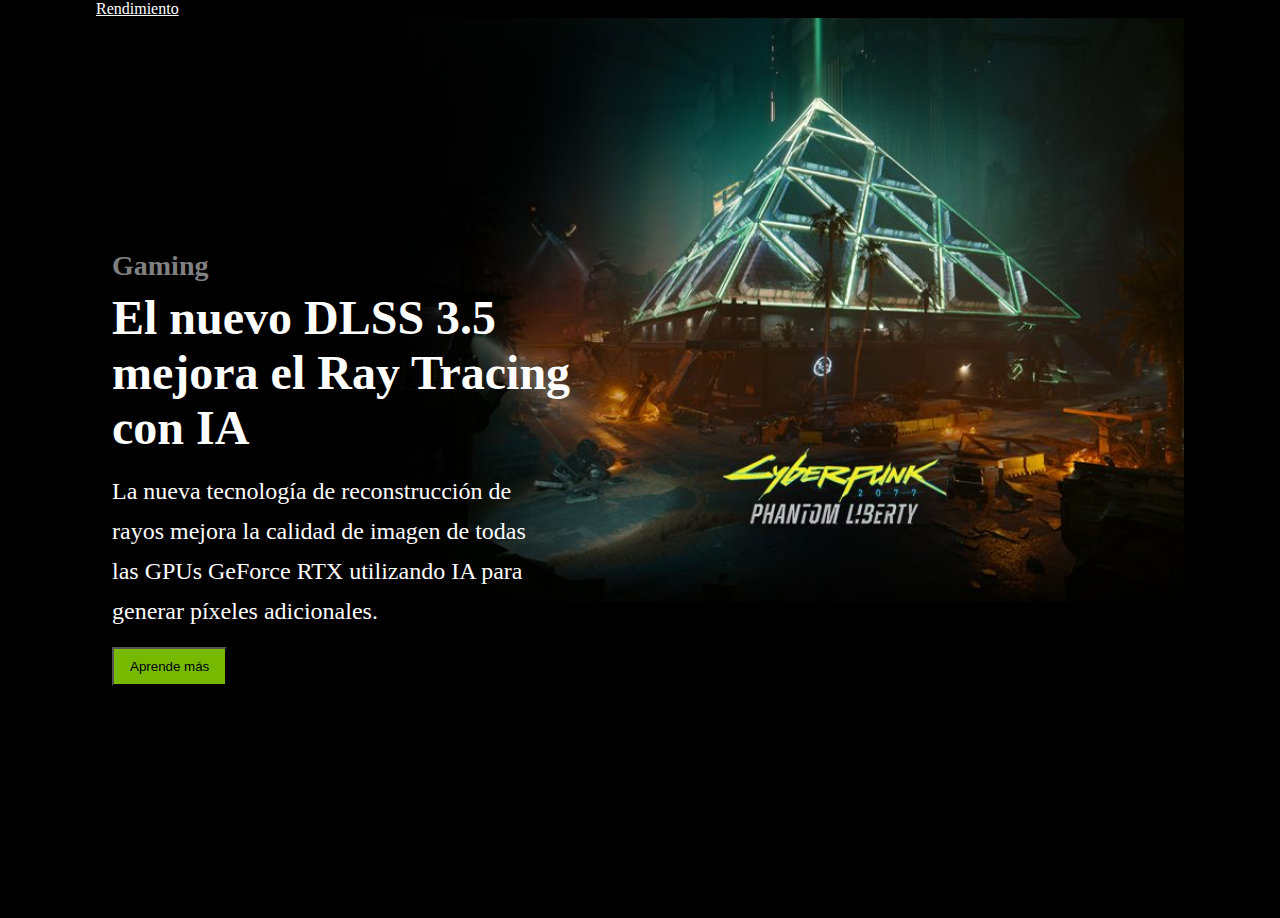
==== index.html @ e13557ce "primera y segunda pagina" ====
<!DOCTYPE html>
<html lang="en">

<head>
  <meta charset="UTF-8">
  <meta name="viewport" content="width=device-width, initial-scale=1.0">
  <link rel="stylesheet" href="style.css">
  <title>Inicio</title>
</head>

<body class="main">
  <header>
    <nav>
      <a href="./rendimiento.html">Rendimiento</a>
    </nav>
  </header>
  <section class="portada">
    <div class="portada__content">
      <span class="portada__etiqueta">Gaming</span>
      <h1 class="portada__h1">El nuevo DLSS 3.5 mejora el Ray Tracing con IA</h1>
      <p class="portada__parrafo">La nueva tecnología de reconstrucción de rayos mejora la calidad de imagen de todas
        las
        GPUs GeForce RTX utilizando IA para generar píxeles adicionales.</p>
      <button class="portada__button">Aprende más</button>
    </div>
  </section>
</body>

</html>
---- style.css ----
* {
	margin: 0;
	padding: 0;
	box-sizing: border-box;
	color: white;
}
body {
	background-color: black;
}
.main {
	width: 85%;
	margin: auto;
}

.portada {
	height: 100vh;
	width: 100%;
	display: flex;
	flex-direction: column;
	justify-content: center;
	background-image: url('./public/portada.jpg');
	background-repeat: no-repeat;
	background-size: contain;
}
.portada__content {
	width: 50%;
	padding-left: 1rem;
}
.portada__etiqueta {
	color: gray;
	font-size: 28px;
	font-weight: 600;
}
.portada__h1 {
	margin-top: 8px;
	margin-bottom: 1rem;
	font-size: 3rem;
}
.portada__parrafo {
	width: 80%;
	font-size: 1.5rem;
	line-height: 2.5rem;
	margin-bottom: 1rem;
}
.portada__button {
	background-color: #76b900;
	padding: 10px 16px;
	color: black;
}

/* segunda página */
.portada2 {
	height: 100vh;
	width: 100%;
	background-image: url('./public/nvidia-dlss-video-xlrg-hero-background-bb770-d@2x.jpg');
	background-repeat: no-repeat;
	background-size: cover;
	display: flex;
	flex-direction: column;
	align-items: center;
	justify-content: center;
}
.portada2__content {
	width: 60%;
	text-align: center;
}
.portada2__etiqueta {
	font-size: 18px;
	font-weight: 700;
}
.portada2__h2 {
	font-size: 2.2rem;
	font-weight: 800;
	margin-top: 1rem;
	margin-bottom: 1rem;
}
.portada2__parrafo {
	font-size: 18px;
	font-weight: 400;
	line-height: 1.3rem;
	margin-bottom: 3rem;
}
.portada2__descripcion {
	font-size: 12px;
	color: gray;
}
.video {
	width: 100%;
}
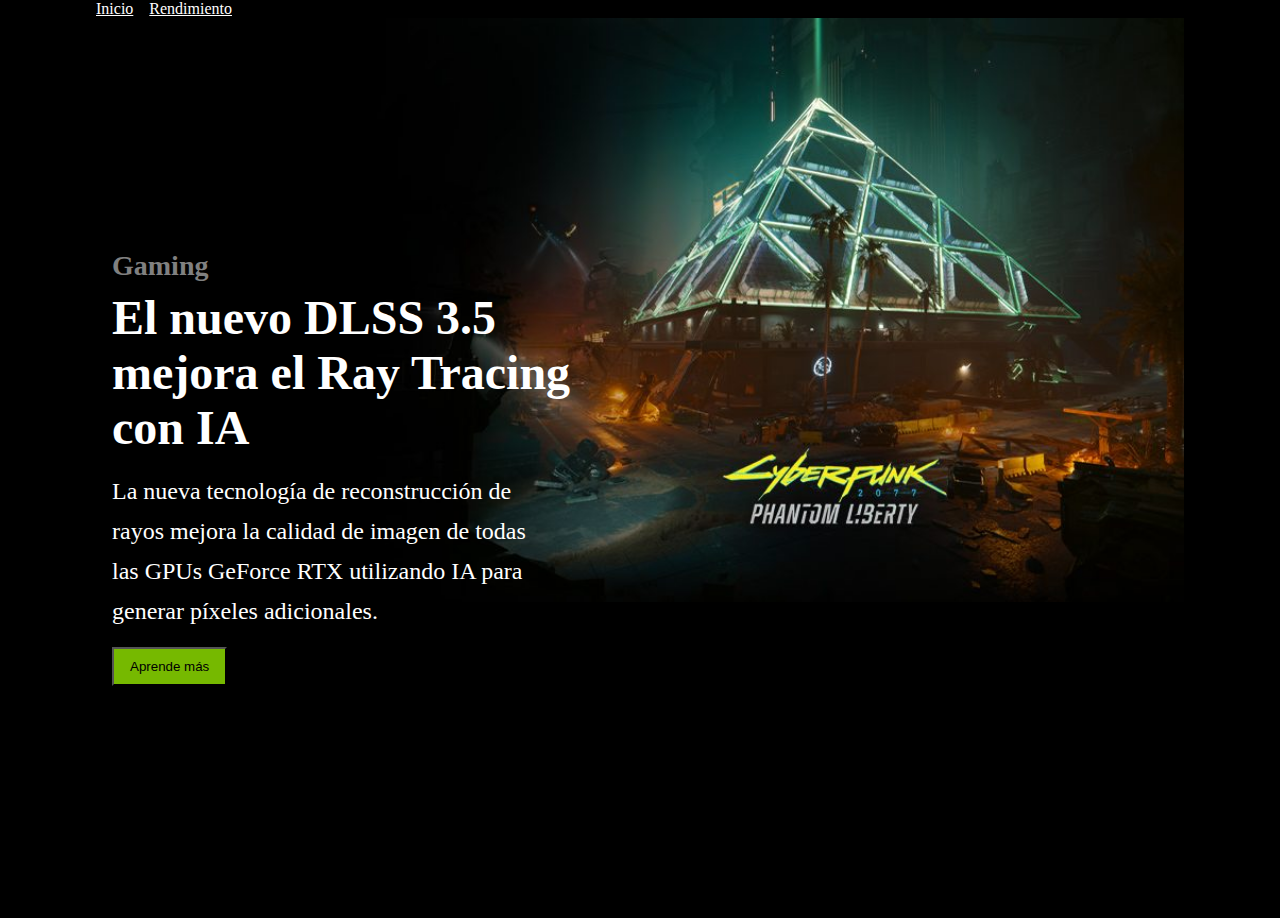
==== commit bbcaa860: "add ul y li" ====
--- a/index.html
+++ b/index.html
@@ -11,7 +11,11 @@
 <body class="main">
   <header>
     <nav>
-      <a href="./rendimiento.html">Rendimiento</a>
+      <ul>
+        <li><a href="#">Inicio</a></li>
+        <li><a href="./rendimiento.html">Rendimiento</a></li>
+      </ul>
+
     </nav>
   </header>
   <section class="portada">
--- a/style.css
+++ b/style.css
@@ -6,6 +6,13 @@
 }
 body {
 	background-color: black;
+}
+ul {
+	display: flex;
+	list-style: none;
+}
+li {
+	margin-right: 1rem;
 }
 .main {
 	width: 85%;
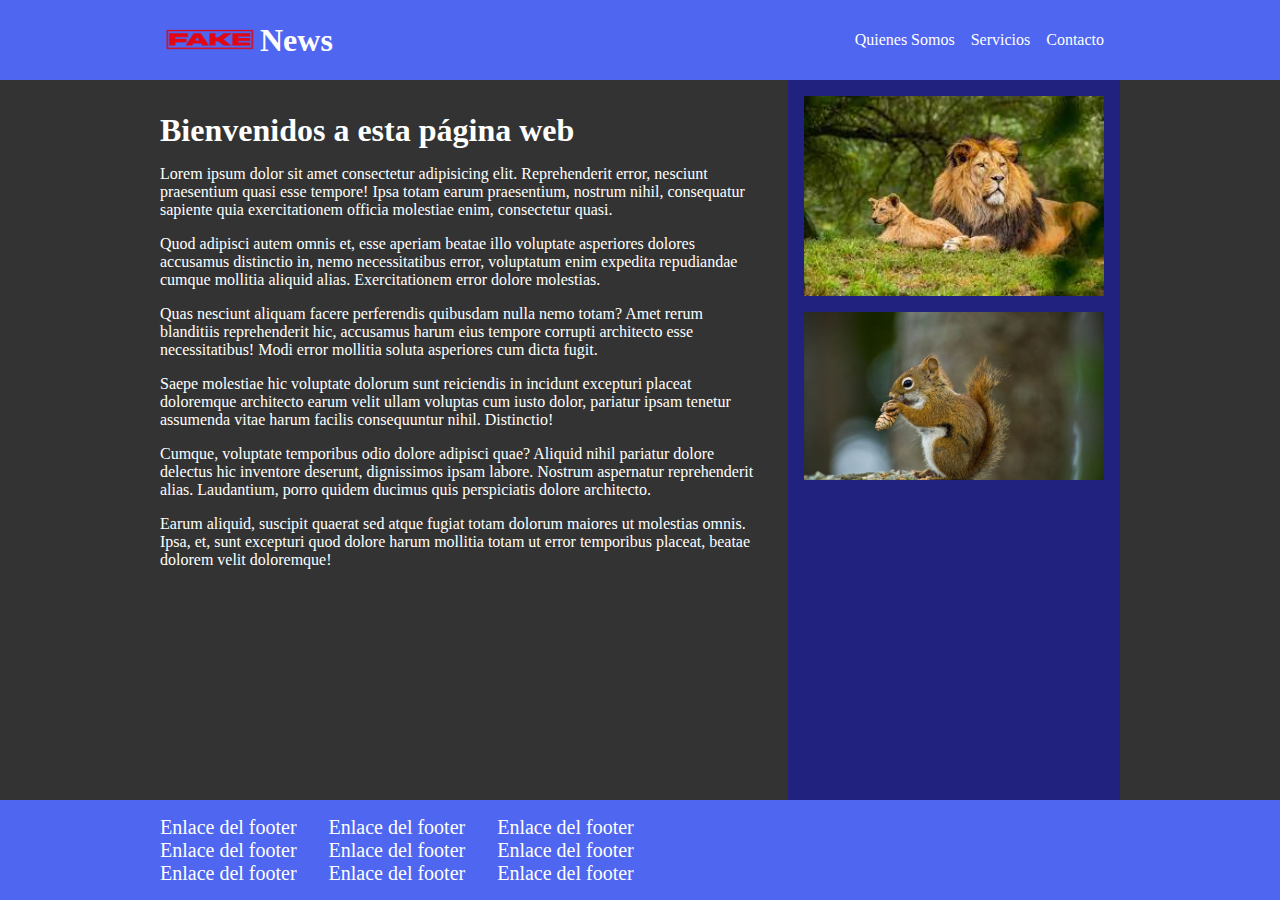
==== commit c6ccbb97: "trabajo numero 2" ====
--- a/index.html
+++ b/index.html
@@ -1,33 +1,70 @@
 <!DOCTYPE html>
-<html lang="en">
+<html lang="es">
 
 <head>
   <meta charset="UTF-8">
   <meta name="viewport" content="width=device-width, initial-scale=1.0">
   <link rel="stylesheet" href="style.css">
-  <title>Inicio</title>
+  <title>Trabajo Número 2</title>
 </head>
 
-<body class="main">
+<body>
   <header>
     <nav>
+      <div class="contenedor__logo">
+        <img class="logo" src="./public/fake.webp" alt="logo-fake">
+        <h1>News</h1>
+      </div>
       <ul>
-        <li><a href="#">Inicio</a></li>
-        <li><a href="./rendimiento.html">Rendimiento</a></li>
+        <li><a href="#">Quienes Somos</a></li>
+        <li><a href="#">Servicios</a></li>
+        <li><a href="#">Contacto</a></li>
       </ul>
-
     </nav>
   </header>
-  <section class="portada">
-    <div class="portada__content">
-      <span class="portada__etiqueta">Gaming</span>
-      <h1 class="portada__h1">El nuevo DLSS 3.5 mejora el Ray Tracing con IA</h1>
-      <p class="portada__parrafo">La nueva tecnología de reconstrucción de rayos mejora la calidad de imagen de todas
-        las
-        GPUs GeForce RTX utilizando IA para generar píxeles adicionales.</p>
-      <button class="portada__button">Aprende más</button>
-    </div>
-  </section>
+  <main>
+    <section class="section__text">
+      <h1 class="title">Bienvenidos a esta página web</h1>
+      <p>Lorem ipsum dolor sit amet consectetur adipisicing elit. Reprehenderit error, nesciunt praesentium quasi esse
+        tempore! Ipsa totam earum praesentium, nostrum nihil, consequatur sapiente quia exercitationem officia molestiae
+        enim, consectetur quasi.
+      </p>
+      <p> Quod adipisci autem omnis et, esse aperiam beatae illo voluptate asperiores dolores accusamus distinctio in,
+        nemo
+        necessitatibus error, voluptatum enim expedita repudiandae cumque mollitia aliquid alias. Exercitationem error
+        dolore molestias.</p>
+      <p>Quas nesciunt aliquam facere perferendis quibusdam nulla nemo totam? Amet rerum blanditiis reprehenderit hic,
+        accusamus harum eius tempore corrupti architecto esse necessitatibus! Modi error mollitia soluta asperiores cum
+        dicta fugit.</p>
+      <p> Saepe molestiae hic voluptate dolorum sunt reiciendis in incidunt excepturi placeat doloremque architecto
+        earum
+        velit ullam voluptas cum iusto dolor, pariatur ipsam tenetur assumenda vitae harum facilis consequuntur nihil.
+        Distinctio!</p>
+      <p>Cumque, voluptate temporibus odio dolore adipisci quae? Aliquid nihil pariatur dolore delectus hic inventore
+        deserunt, dignissimos ipsam labore. Nostrum aspernatur reprehenderit alias. Laudantium, porro quidem ducimus
+        quis
+        perspiciatis dolore architecto.</p>
+      <p> Earum aliquid, suscipit quaerat sed atque fugiat totam dolorum maiores ut molestias omnis. Ipsa, et, sunt
+        excepturi quod dolore harum mollitia totam ut error temporibus placeat, beatae dolorem velit doloremque!</p>
+    </section>
+    <aside>
+      <img class='aside__img' src="./public/leones.jpeg" alt="leones">
+      <img class='aside__img' src="./public/ardilla.jpg" alt="ardilla">
+    </aside>
+  </main>
+  <footer>
+    <ul class="footer__ul">
+      <li class="footer__ul__li"><a href="#">Enlace del footer</a></li>
+      <li class="footer__ul__li"><a href="#">Enlace del footer</a></li>
+      <li class="footer__ul__li"><a href="#">Enlace del footer</a></li>
+      <li class="footer__ul__li"><a href="#">Enlace del footer</a></li>
+      <li class="footer__ul__li"><a href="#">Enlace del footer</a></li>
+      <li class="footer__ul__li"><a href="#">Enlace del footer</a></li>
+      <li class="footer__ul__li"><a href="#">Enlace del footer</a></li>
+      <li class="footer__ul__li"><a href="#">Enlace del footer</a></li>
+      <li class="footer__ul__li"><a href="#">Enlace del footer</a></li>
+    </ul>
+  </footer>
 </body>
 
 </html>--- a/style.css
+++ b/style.css
@@ -5,7 +5,7 @@
 	color: white;
 }
 body {
-	background-color: black;
+	background-color: rgb(51, 51, 51);
 }
 ul {
 	display: flex;
@@ -52,7 +52,7 @@
 .portada__button {
 	background-color: #76b900;
 	padding: 10px 16px;
-	color: black;
+	color: rgb(29, 28, 28);
 }
 
 /* segunda página */
@@ -94,3 +94,63 @@
 .video {
 	width: 100%;
 }
+
+/* Fake page */
+.logo {
+	width: 100px;
+	height: 80px;
+}
+
+nav {
+	display: flex;
+	justify-content: space-between;
+	align-items: center;
+	background-color: rgb(78, 102, 240);
+	padding: 0 10rem;
+}
+.contenedor__logo {
+	display: flex;
+	align-items: center;
+}
+a {
+	text-decoration: none;
+}
+main {
+	display: flex;
+	padding: 0 10rem;
+	height: calc(100vh - 80px - 100px);
+}
+aside {
+	background-color: rgb(33, 33, 128);
+	display: flex;
+	flex-direction: column;
+	align-items: center;
+}
+.aside__img {
+	width: 300px;
+	margin: 1rem 1rem 0;
+}
+.section__text {
+	width: 80%;
+}
+p {
+	margin: 0 2rem 1rem 0;
+}
+.title {
+	margin-top: 2rem;
+	margin-bottom: 1rem;
+}
+footer {
+	padding: 1rem 10rem;
+	height: 100px;
+	background-color: rgb(78, 102, 240);
+}
+.footer__ul {
+	width: 600px;
+	display: flex;
+	flex-wrap: wrap;
+}
+.footer__ul__li {
+	font-size: 20px;
+	margin-right: 2rem;
+}
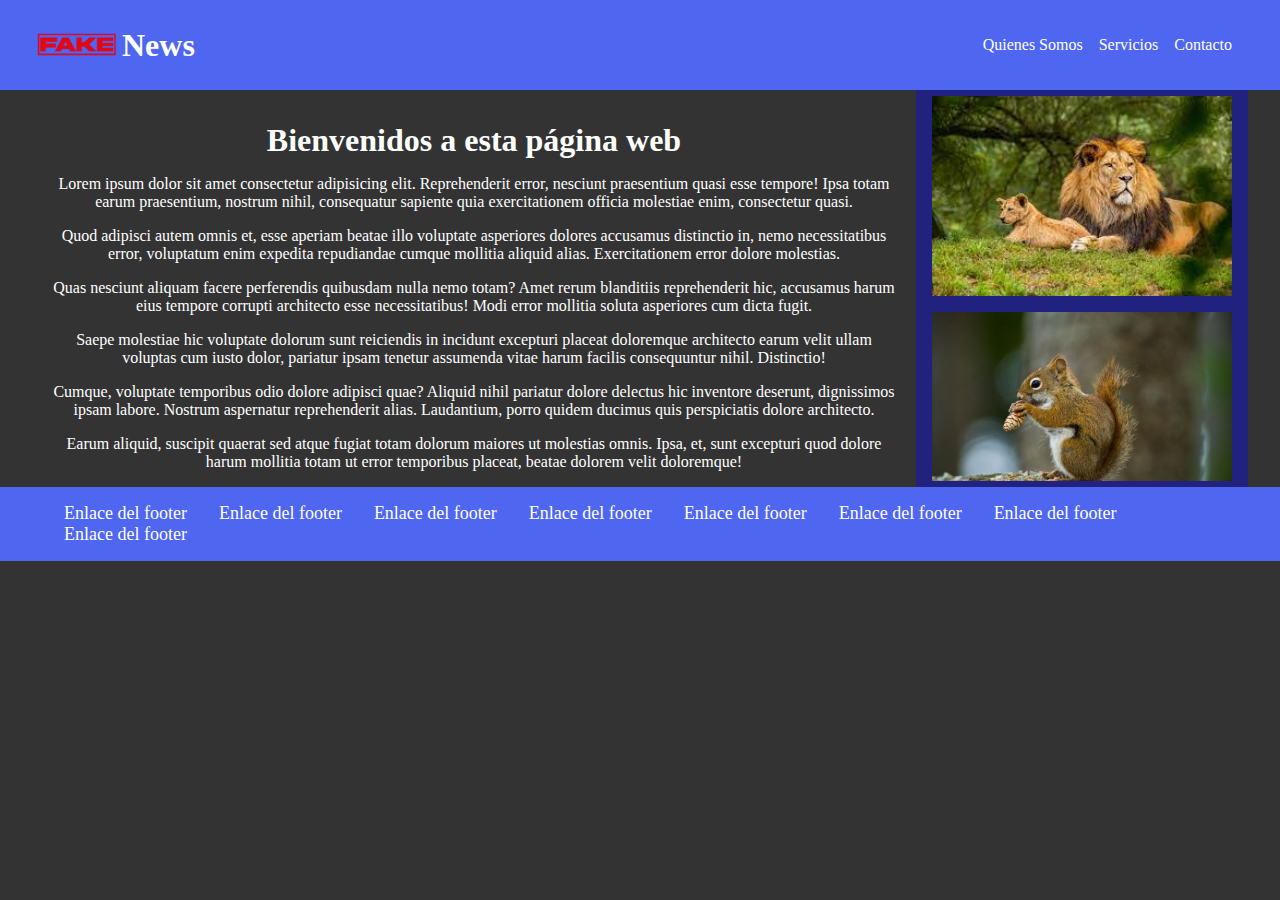
==== commit c3fd95f8: "ft: agregue media queries" ====
--- a/index.html
+++ b/index.html
@@ -4,7 +4,7 @@
 <head>
   <meta charset="UTF-8">
   <meta name="viewport" content="width=device-width, initial-scale=1.0">
-  <link rel="stylesheet" href="style.css">
+  <link rel="stylesheet" href="fake.css">
   <title>Trabajo Número 2</title>
 </head>
 
@@ -13,9 +13,9 @@
     <nav>
       <div class="contenedor__logo">
         <img class="logo" src="./public/fake.webp" alt="logo-fake">
-        <h1>News</h1>
+        <h1 class="letter__logo">News</h1>
       </div>
-      <ul>
+      <ul class="nav__ul">
         <li><a href="#">Quienes Somos</a></li>
         <li><a href="#">Servicios</a></li>
         <li><a href="#">Contacto</a></li>
@@ -62,7 +62,7 @@
       <li class="footer__ul__li"><a href="#">Enlace del footer</a></li>
       <li class="footer__ul__li"><a href="#">Enlace del footer</a></li>
       <li class="footer__ul__li"><a href="#">Enlace del footer</a></li>
-      <li class="footer__ul__li"><a href="#">Enlace del footer</a></li>
+
     </ul>
   </footer>
 </body>
--- a/fake.css
+++ b/fake.css
@@ -0,0 +1,147 @@
+* {
+	margin: 0;
+	padding: 0;
+	box-sizing: border-box;
+	color: white;
+	list-style: none;
+}
+body {
+	background-color: rgb(51, 51, 51);
+}
+.logo {
+	width: 60px;
+	aspect-ratio: initial;
+}
+.letter__logo {
+	display: none;
+}
+nav {
+	display: flex;
+	justify-content: space-between;
+	align-items: center;
+	background-color: rgb(78, 102, 240);
+	padding: 0 1rem;
+}
+.nav__ul {
+	display: flex;
+	list-style: none;
+}
+.nav__ul > li {
+	margin-right: 10px;
+}
+.contenedor__logo {
+	display: flex;
+	align-items: center;
+}
+a {
+	text-decoration: none;
+}
+aside {
+	background-color: rgb(33, 33, 128);
+	display: flex;
+	flex-direction: column;
+	align-items: center;
+	padding: 1rem 0;
+	gap: 1rem;
+}
+.aside__img {
+	width: 300px;
+}
+.section__text {
+	text-align: center;
+}
+p {
+	margin: 0 1rem 1rem;
+}
+.title {
+	margin-top: 2rem;
+	margin-bottom: 1rem;
+}
+footer {
+	padding: 1rem 1rem;
+	background-color: rgb(78, 102, 240);
+}
+.footer__ul {
+	display: flex;
+	flex-wrap: wrap;
+	justify-content: center;
+}
+.footer__ul__li {
+	font-size: 16px;
+	margin: 0 1rem;
+}
+
+@media screen and (min-width: 768px) {
+	main {
+		padding: 0 2rem;
+	}
+	.letter__logo {
+		display: block;
+	}
+	.logo {
+		width: 90px;
+	}
+	aside {
+		flex-direction: row;
+		justify-content: center;
+		margin-bottom: 1rem;
+	}
+	nav {
+		padding: 0 2rem;
+	}
+	.nav__ul > li {
+		margin-right: 1rem;
+	}
+	footer {
+		padding: 1rem 2rem;
+	}
+	.footer__ul__li {
+		font-size: 18px;
+	}
+}
+
+@media screen and (min-width: 1024px) {
+	main {
+		display: flex;
+	}
+	aside {
+		flex-direction: column;
+		padding: 0 1rem;
+		margin-bottom: 0;
+	}
+	footer {
+		padding: 1rem 3rem;
+	}
+	.footer__ul {
+		justify-content: flex-start;
+	}
+}
+
+@media screen and (min-width: 1440px) {
+	.logo {
+		width: 100px;
+	}
+	nav {
+		font-size: 20px;
+		padding: 0 10rem;
+	}
+	main {
+		padding: 0 10rem;
+		min-height: calc(100vh - 80px - 100px);
+	}
+	footer {
+		padding: 1rem 10rem;
+		height: 100px;
+	}
+	.footer__ul {
+		width: 600px;
+	}
+	.footer__ul__li {
+		font-size: 20px;
+		margin-right: 2rem;
+	}
+	p {
+		font-size: 20px;
+		margin: 0 2rem 2rem 0;
+	}
+}
